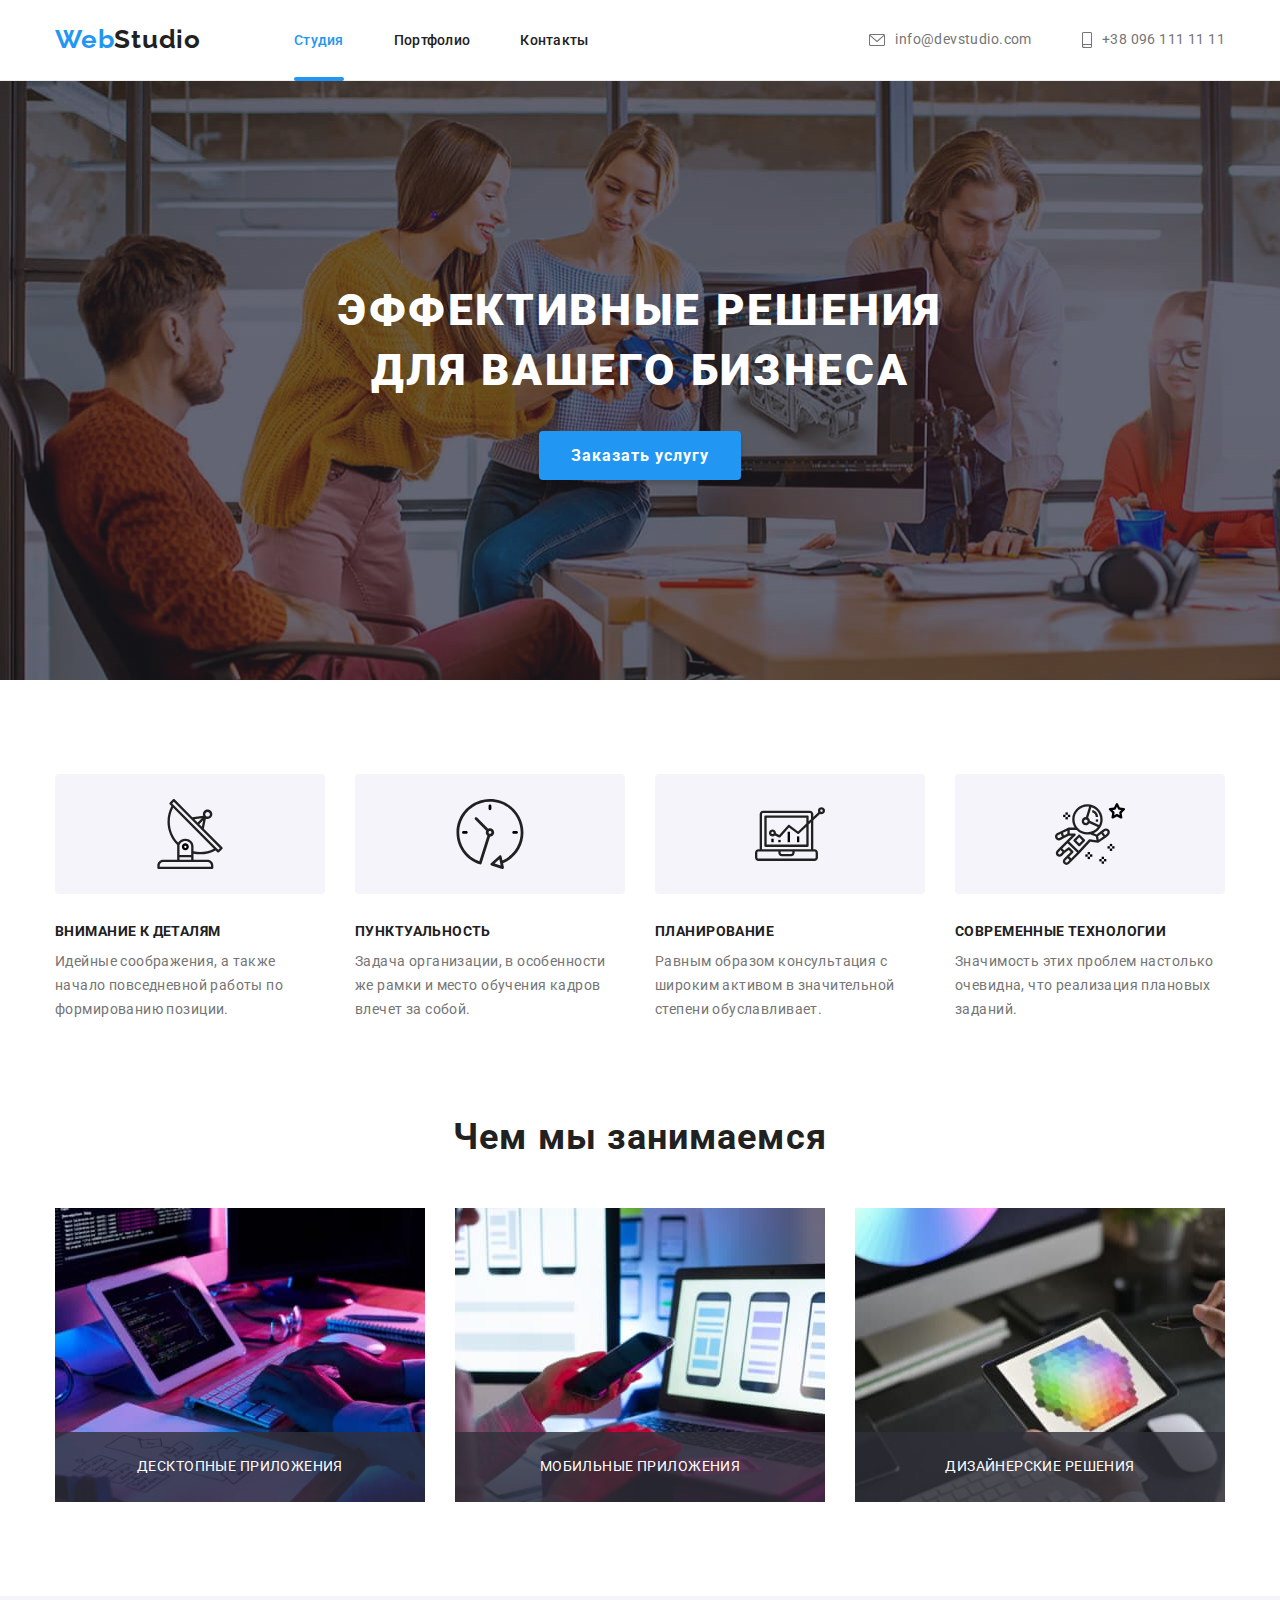
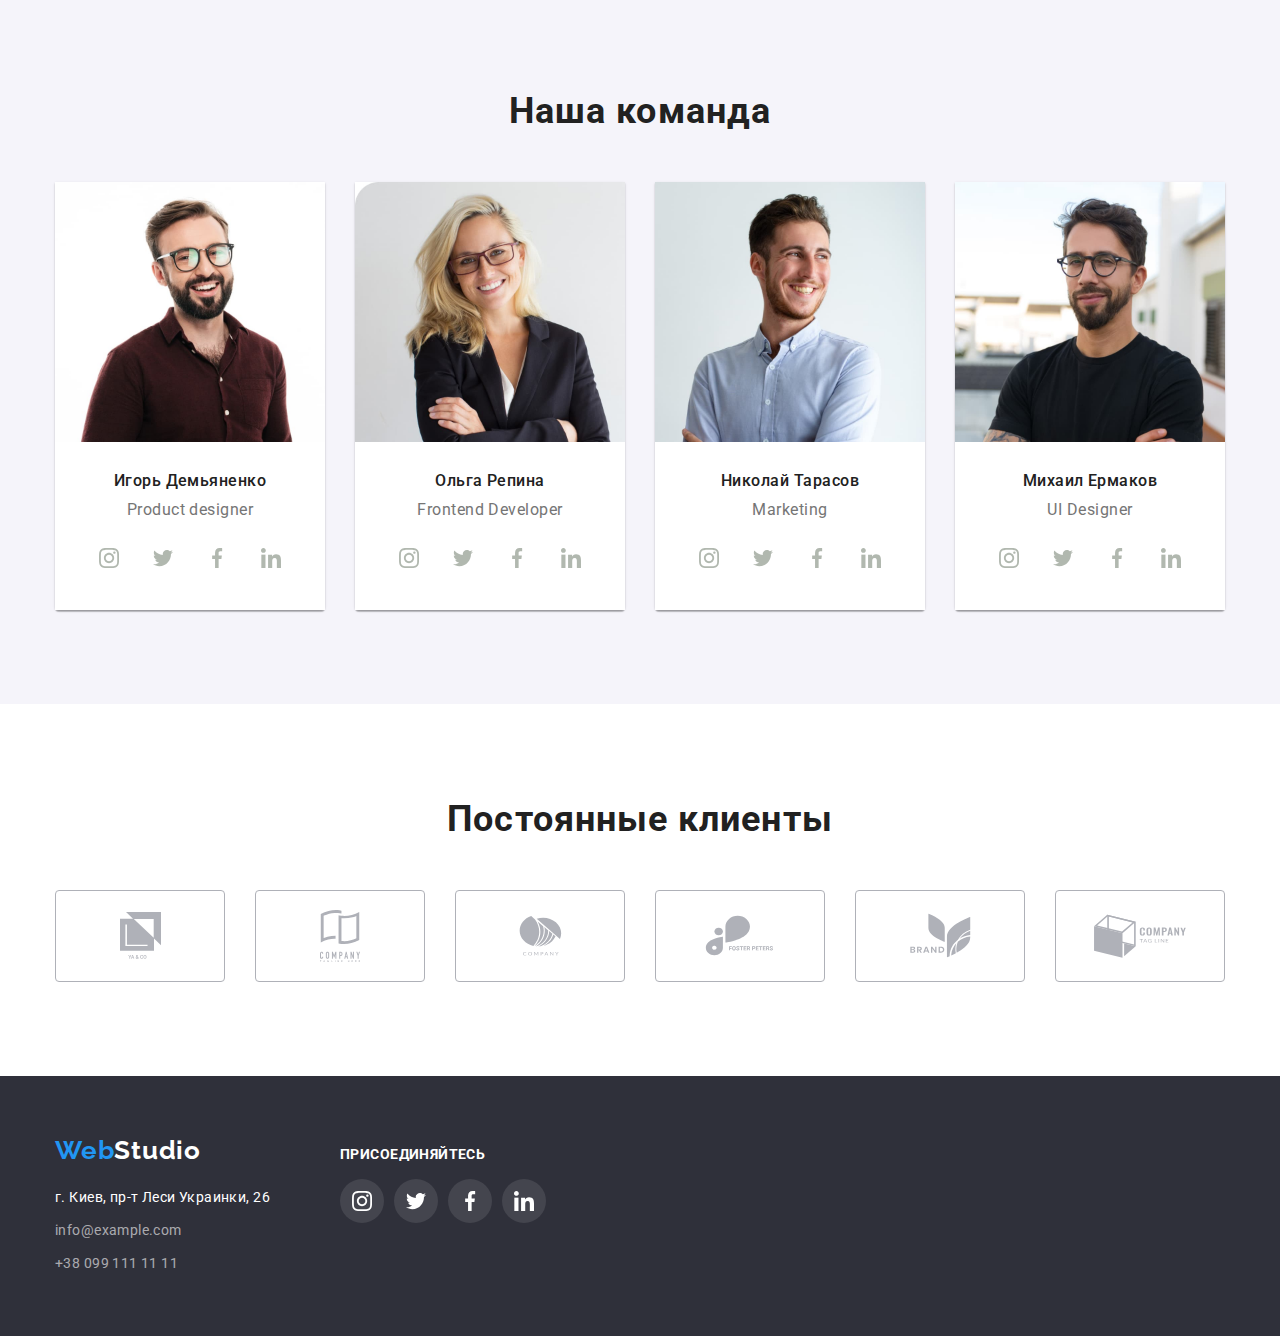
==== index.html @ a61fd3b0 "добавляет переходы и модалку" ====
<!DOCTYPE html>
<html lang="ru">
  <head>
    <meta charset="UTF-8" />
    <meta http-equiv="X-UA-Compatible" content="IE=edge" />
    <meta name="viewport" content="width=device-width, initial-scale=1.0" />
    <title>Web Studio</title>
    <link rel="preconnect" href="https://fonts.gstatic.com" />
    <link
      href="https://fonts.googleapis.com/css2?family=Raleway:wght@700&family=Roboto:wght@400;500;700;900&display=swap"
      rel="stylesheet"
    />
    <link
      rel="stylesheet"
      href="https://cdnjs.cloudflare.com/ajax/libs/modern-normalize/1.1.0/modern-normalize.min.css"
    />
    <link rel="stylesheet" href="./css/styles.css" />
  </head>
  <body>
    <!-- =========== section header ============== -->
    <header class="section-header">
      <div class="conteiner header-conteiner">
        <a href="index.html" class="logo"
          ><span class="logo-blue">Web</span>Studio</a
        >
        <!--================ navigation ============== -->
        <nav class="">
          <ul class="list menu">
            <li class="menu-item">
              <a href="index.html" class="nav link current">Студия</a>
            </li>

            <li class="menu-item">
              <a href="./portfolio.html" class="nav link">Портфолио</a>
            </li>

            <li class="menu-item"><a href="" class="nav link">Контакты</a></li>
          </ul>
        </nav>
        <ul class="list header-contact">
          <li class="header-contacts-item">
            <a href="mailto:info@devstudio.com" class="contacts link">
              <svg class="icon-header" width="16" height="12">
                <use href="./images/icons/sprite.svg#icon-envelope1"></use>
              </svg>
              info@devstudio.com</a
            >
          </li>

          <li class="header-contcts-item">
            <a href="tel:+380961111111" class="contacts link">
              <svg class="icon-header" width="10" height="16">
                <use href="./images/icons/sprite.svg#icon-smartphone"></use>
              </svg>
              +38 096 111 11 11</a
            >
          </li>
        </ul>
      </div>
    </header>
    <!-- =========== end section header ============== -->

    <main>
      <!--=============== section Hero ==============-->
      <section class="section-hero">
        <div class="hero-conteiner">
          <h1 class="title-hero">Эффективные решения для вашего бизнеса</h1>
          <button type="button" data-modal-open class="modal-btn">
            Заказать услугу
          </button>
        </div>
      </section>

      <!--============== section features company ===========-->
      <section class="section features-section">
        <div class="conteiner">
          <!-- <h2>Особенности компании</h2> -->

          <ul class="list features-list">
            <li class="features-list-item">
              <div class="features-icon-box">
                <svg class="features-list-icon">
                  <use href="./images/icons/sprite.svg#icon-antenna"></use>
                </svg>
              </div>
              <h3 class="features-title">Внимание к деталям</h3>
              <p class="features-description">
                Идейные соображения, а также начало повседневной работы по
                формированию позиции.
              </p>
            </li>

            <li class="features-list-item">
              <div class="features-icon-box">
                <svg class="features-list-icon">
                  <use href="./images/icons/sprite.svg#icon-clock"></use>
                </svg>
              </div>
              <h3 class="features-title">Пунктуальность</h3>
              <p class="features-description">
                Задача организации, в особенности же рамки и место обучения
                кадров влечет за собой.
              </p>
            </li>

            <li class="features-list-item">
              <div class="features-icon-box">
                <svg class="features-list-icon">
                  <use href="./images/icons/sprite.svg#icon-diagram"></use>
                </svg>
              </div>
              <h3 class="features-title">Планирование</h3>
              <p class="features-description">
                Равным образом консультация с широким активом в значительной
                степени обуславливает.
              </p>
            </li>

            <li class="features-list-item">
              <div class="features-icon-box">
                <svg class="features-list-icon">
                  <use href="./images/icons/sprite.svg#icon-astronaut"></use>
                </svg>
              </div>
              <h3 class="features-title">Современные технологии</h3>
              <p class="features-description">
                Значимость этих проблем настолько очевидна, что реализация
                плановых заданий.
              </p>
            </li>
          </ul>
        </div>
      </section>

      <!--=============== section our doing ===================-->
      <section class="section">
        <div class="conteiner doing-conteiner">
          <h2 class="section-title">Чем мы занимаемся</h2>
          <ul class="list doing-list">
            <li class="doing-list-item">
              <div class="thumb-doing-card">
                <img
                  src="./images/note.jpg"
                  alt="человек верстает сайт на компьютере"
                  width="370"
                  height="294"
                />
                <p class="thumb-doing-overlay">Десктопные приложения</p>
              </div>
            </li>
            <li class="doing-list-item">
              <div class="thumb-doing-card">
                <img
                  src="./images/box2.jpg"
                  alt="человек оптимизирует сайт для мобильных устройств"
                  width="370"
                  height="294"
                />
                <p class="thumb-doing-overlay">Мобильные приложения</p>
              </div>
            </li>
            <li class="doing-list-item">
              <div class="thumb-doing-card">
                <img
                  src="./images/box3.jpg"
                  alt="человек выполняет цветокоррекцию на планшете"
                  width="370"
                  height="294"
                />
                <p class="thumb-doing-overlay">Дизайнерские решения</p>
              </div>
            </li>
          </ul>
        </div>
      </section>
      <!--========= section our team ==============-->
      <section class="section section-team">
        <div class="conteiner">
          <h2 class="section-title">Наша команда</h2>
          <ul class="list team-list">
            <li class="team-list-item">
              <img
                src="./images/img.jpg"
                alt="Фото Игоря Демьяненко"
                width="270"
                height="260"
              />
              <div class="team-list-box">
                <h3 class="team-members">Игорь Демьяненко</h3>
                <p class="team-description">Product designer</p>
                <ul class="list team-social-list">
                  <li class="social-item-team">
                    <a href="" class="social-link">
                      <svg class="team-list-icon">
                        <use
                          href="./images/icons/sprite.svg#icon-instagram"
                        ></use>
                      </svg>
                    </a>
                  </li>
                  <li class="social-item-team">
                    <a href="" class="social-link">
                      <svg class="team-list-icon">
                        <use
                          href="./images/icons/sprite.svg#icon-twitter"
                        ></use>
                      </svg>
                    </a>
                  </li>
                  <li class="social-item-team">
                    <a href="" class="social-link">
                      <svg class="team-list-icon">
                        <use
                          href="./images/icons/sprite.svg#icon-facebook"
                        ></use>
                      </svg>
                    </a>
                  </li>
                  <li class="social-item-team">
                    <a href="" class="social-link">
                      <svg class="team-list-icon">
                        <use
                          href="./images/icons/sprite.svg#icon-linkedin"
                        ></use>
                      </svg>
                    </a>
                  </li>
                </ul>
              </div>
            </li>
            <li class="team-list-item">
              <img
                src="./images/img2.jpg"
                alt="Фото Ольги Репиной"
                width="270"
                height="260"
              />
              <div class="team-list-box">
                <h3 class="team-members">Ольга Репина</h3>
                <p class="team-description">Frontend Developer</p>
                <ul class="list team-social-list">
                  <li class="social-item-team">
                    <a href="" class="social-link">
                      <svg class="team-list-icon">
                        <use
                          href="./images/icons/sprite.svg#icon-instagram"
                        ></use>
                      </svg>
                    </a>
                  </li>
                  <li class="social-item-team">
                    <a href="" class="social-link">
                      <svg class="team-list-icon">
                        <use
                          href="./images/icons/sprite.svg#icon-twitter"
                        ></use>
                      </svg>
                    </a>
                  </li>
                  <li class="social-item-team">
                    <a href="" class="social-link">
                      <svg class="team-list-icon">
                        <use
                          href="./images/icons/sprite.svg#icon-facebook"
                        ></use>
                      </svg>
                    </a>
                  </li>
                  <li class="social-item-team">
                    <a href="" class="social-link">
                      <svg class="team-list-icon">
                        <use
                          href="./images/icons/sprite.svg#icon-linkedin"
                        ></use>
                      </svg>
                    </a>
                  </li>
                </ul>
              </div>
            </li>
            <li class="team-list-item">
              <img
                src="./images/img3.jpg"
                alt="Фото Николая Тарасова"
                width="270"
                height="260"
              />
              <div class="team-list-box">
                <h3 class="team-members">Николай Тарасов</h3>
                <p class="team-description">Marketing</p>
                <ul class="list team-social-list">
                  <li class="social-item-team">
                    <a href="" class="social-link">
                      <svg class="team-list-icon">
                        <use
                          href="./images/icons/sprite.svg#icon-instagram"
                        ></use>
                      </svg>
                    </a>
                  </li>
                  <li class="social-item-team">
                    <a href="" class="social-link">
                      <svg class="team-list-icon">
                        <use
                          href="./images/icons/sprite.svg#icon-twitter"
                        ></use>
                      </svg>
                    </a>
                  </li>
                  <li class="social-item-team">
                    <a href="" class="social-link">
                      <svg class="team-list-icon">
                        <use
                          href="./images/icons/sprite.svg#icon-facebook"
                        ></use>
                      </svg>
                    </a>
                  </li>
                  <li class="social-item-team">
                    <a href="" class="social-link">
                      <svg class="team-list-icon">
                        <use
                          href="./images/icons/sprite.svg#icon-linkedin"
                        ></use>
                      </svg>
                    </a>
                  </li>
                </ul>
              </div>
            </li>
            <li class="team-list-item">
              <img
                src="./images/img4.jpg"
                alt="Фото Михаила Ермакова"
                width="270"
                height="260"
              />
              <div class="team-list-box">
                <h3 class="team-members">Михаил Ермаков</h3>
                <p class="team-description">UI Designer</p>
                <ul class="list team-social-list">
                  <li class="social-item-team">
                    <a href="" class="social-link">
                      <svg class="team-list-icon">
                        <use
                          href="./images/icons/sprite.svg#icon-instagram"
                        ></use>
                      </svg>
                    </a>
                  </li>
                  <li class="social-item-team">
                    <a href="" class="social-link">
                      <svg class="team-list-icon">
                        <use
                          href="./images/icons/sprite.svg#icon-twitter"
                        ></use>
                      </svg>
                    </a>
                  </li>
                  <li class="social-item-team">
                    <a href="" class="social-link">
                      <svg class="team-list-icon">
                        <use
                          href="./images/icons/sprite.svg#icon-facebook"
                        ></use>
                      </svg>
                    </a>
                  </li>
                  <li class="social-item-team">
                    <a href="" class="social-link">
                      <svg class="team-list-icon">
                        <use
                          href="./images/icons/sprite.svg#icon-linkedin"
                        ></use>
                      </svg>
                    </a>
                  </li>
                </ul>
              </div>
            </li>
          </ul>
        </div>
      </section>

      <!-- ===========Постоянные клиенты========= -->

      <section class="section">
        <div class="conteiner">
          <h2 class="section-title">Постоянные клиенты</h2>

          <ul class="list clients-list">
            <li class="clients-item">
              <a href="" class="clients-link">
                <svg class="clients-icon" width="41" height="47">
                  <use href="./images/icons/sprite.svg#icon-company-11"></use>
                </svg>
              </a>
            </li>

            <li class="clients-item">
              <a href="" class="clients-link">
                <svg class="clients-icon" width="40" height="52">
                  <use href="./images/icons/sprite.svg#icon-company-22"></use>
                </svg>
              </a>
            </li>

            <li class="clients-item">
              <a href="" class="clients-link">
                <svg class="clients-icon" width="43" height="41">
                  <use href="./images/icons/sprite.svg#icon-company-33"></use>
                </svg>
              </a>
            </li>

            <li class="clients-item">
              <a href="" class="clients-link">
                <svg class="clients-icon" width="70" height="41">
                  <use href="./images/icons/sprite.svg#icon-company-44"></use>
                </svg>
              </a>
            </li>

            <li class="clients-item">
              <a href="" class="clients-link">
                <svg class="clients-icon" width="63" height="45">
                  <use href="./images/icons/sprite.svg#icon-company-55"></use>
                </svg>
              </a>
            </li>

            <li class="clients-item">
              <a href="" class="clients-link">
                <svg class="clients-icon" width="94" height="44">
                  <use href="./images/icons/sprite.svg#icon-company-66"></use>
                </svg>
              </a>
            </li>
          </ul>
        </div>
      </section>

      <!-- =========== end Постоянные клиенты========= -->
    </main>

    <!--=============== footer ======================-->
    <!-- <h2>address</h2> -->
    <footer class="section-fotter">
      <div class="conteiner footer-conteiner">
        <div class="foter-address">
          <a href="index.html" class="logo logo-address"
            ><span class="logo-blue">Web</span
            ><span class="logo-wight">Studio</span></a
          >
          <!--============ address ======================= -->
          <address class="address-description">
            <ul class="list">
              <li class="address-list-item">
                <a
                  class="map link address"
                  href="https://goo.gl/maps/fbzE28KHbHKd9AAWA"
                  target="_blank"
                  rel="noopener norefferer"
                  >г. Киев, пр-т Леси Украинки, 26</a
                >
              </li>
              <li class="address-list-item">
                <a href="mailto:info@example.com" class="link address"
                  >info@example.com</a
                >
              </li>
              <li>
                <a href="tel:+380991111111" class="link address"
                  >+38 099 111 11 11</a
                >
              </li>
            </ul>
          </address>
        </div>

        <div class="social-box">
          <b class="footer-social-title">присоединяйтесь</b>
          <ul class="list team-social-list">
            <li class="social-item-team">
              <a href="" class="social-link social-link-footer">
                <svg class="team-list-icon">
                  <use href="./images/icons/sprite.svg#icon-instagram"></use>
                </svg>
              </a>
            </li>
            <li class="social-item-team">
              <a href="" class="social-link social-link-footer">
                <svg class="team-list-icon">
                  <use href="./images/icons/sprite.svg#icon-twitter"></use>
                </svg>
              </a>
            </li>
            <li class="social-item-team">
              <a href="" class="social-link social-link-footer">
                <svg class="team-list-icon">
                  <use href="./images/icons/sprite.svg#icon-facebook"></use>
                </svg>
              </a>
            </li>
            <li class="social-item-team">
              <a href="" class="social-link social-link-footer">
                <svg class="team-list-icon">
                  <use href="./images/icons/sprite.svg#icon-linkedin"></use>
                </svg>
              </a>
            </li>
          </ul>
        </div>
      </div>
    </footer>
    <div class="backdrop is-hidden" data-modal>
      <div class="modal">
        <button type="button" data-modal-close class="close-btn">
          <svg class="close-btn-pic" width="18" height="18">
            <use href="./images/icons/sprite.svg#icon-close-x"></use>
          </svg>
        </button>
      </div>
    </div>

    <script src="./js/modal.js"></script>
  </body>
</html>
---- css/styles.css ----
:root {
  --brand-color: #2196f3;
  --hover-bnt: #188ce8;
  --color-main: #212121;
  --color-grey: #757575;
  --color-wight: #ffffff;
  --font-main: "roboto";
  --font-logo: "raleway";
  --bgc: #2f303a;
  --bgc-lighter: #f5f4fa;
  --link-address: rgba(255, 255, 255, 0.6);
}

h1,
h2,
h3,
h4,
h5,
h6,
p {
  margin-top: 0;
  margin-bottom: 0;
}

ul,
ol {
  margin-top: 0;
  margin-bottom: 0;
  padding-left: 0;
}

img {
  display: block;
}

.list {
  list-style: none;
}
.link {
  text-decoration: none;
}

/*================= body ================*/

body {
  font-family: var(--font-main), sans-serif;
  color: var(--color-main);
  background-color: var(--color-wight);
}

/*================= end body ================*/
/* ================components========== */
.conteiner {
  width: 1200px;
  margin-left: auto;
  margin-right: auto;
  padding-left: 15px;
  padding-right: 15px;
}

.section {
  padding-top: 94px;
  padding-bottom: 94px;
}

.section-title {
  text-align: center;
  font-size: 36px;
  line-height: 42px;
  letter-spacing: 0.03em;
  color: var(--color-main);
  margin-bottom: 50px;
}
/* ================end components========== */

/*========= section header ============== */

.section-header {
  padding-top: 25px;
  padding-bottom: 25px;
  border-bottom: 1px solid #ececec;
}

.header-conteiner {
  display: flex;
  align-items: center;
}

.logo {
  font-family: var(--font-logo), sans-serif;
  font-weight: 700;
  color: var(--color-main);
  text-decoration: none;
  margin-right: 93px;
  font-size: 26px;
  letter-spacing: 0.03em;
}
.logo-blue {
  color: var(--brand-color);
}
.logo-wight {
  color: var(--color-wight);
}

/*========= end section header ============== */

/*================ navigation ==============*/

.list.menu {
  display: flex;
  align-items: center;
}

.menu-item:not(:last-child) {
  margin-right: 50px;
}

.nav.link {
  color: var(--color-main);
  font-size: 14px;
  font-weight: 500;
  line-height: 1.14;
  letter-spacing: 0.02em;

  transition: color 250ms cubic-bezier(0.4, 0, 0.2, 1);
}
.nav.link:hover,
.nav.link:focus {
  color: var(--brand-color);
}
.nav.link.current {
  color: var(--brand-color);
}
.menu-item {
  position: relative;
}
.current::after {
  content: "";
  display: block;
  position: absolute;

  width: 100%;
  height: 4px;
  background-color: var(--brand-color);
  left: 0;
  top: 46px;
  border-radius: 2px;
}
/*============ end navigation ==============*/

/*=============== header contacts ===========*/

.list.header-contact {
  display: flex;
  margin-left: auto;
}

.header-contacts-item:not(:last-child) {
  margin-right: 50px;
}

.contacts.link {
  font-size: 14px;
  line-height: 1.71;
  letter-spacing: 0.03em;
  color: var(--color-grey);
  display: inline-flex;
  align-items: center;

  transition-property: color;
  transition-duration: 250ms;
  transition-timing-function: cubic-bezier(0.4, 0, 0.2, 1);
}
.contacts.link:hover,
.contacts.link:focus {
  color: var(--brand-color);
}

/*================ вариант 1 =========== */
/* .icon-header {
  fill: var(--color-grey);
  margin-right: 10px;
}
.contacts.link:hover .icon-header,
.contacts.link:focus .icon-header {
  fill: var(--brand-color);
} */

/*================ вариант 2 =========== */
.icon-header {
  margin-right: 10px;
  fill: currentColor;
}

/*================ end header contacts =========*/

/*-================= section Hero ============ */
.section-hero {
  text-align: center;
  padding-top: 200px;
  padding-bottom: 200px;
  max-width: 1600px;
  margin: 0px auto;
  background-image: linear-gradient(
      rgba(47, 48, 58, 0.4),
      rgba(47, 48, 58, 0.4)
    ),
    url(../images/bg-hero.jpg);
  background-color: #c4c4c4;
}

.hero-conteiner {
  width: 696px;
  margin-left: auto;
  margin-right: auto;
}

.title-hero {
  font-weight: 900;
  font-size: 44px;
  line-height: 1.36;
  letter-spacing: 0.06em;
  text-transform: uppercase;
  color: var(--color-wight);
  margin-bottom: 30px;
}
.modal-btn {
  background: #188ce8;
  box-shadow: 0px 4px 4px rgba(0, 0, 0, 0.15);
  border-radius: 4px;
  padding: 10px 32px;
  border: none;

  font-weight: bold;
  font-size: 16px;
  line-height: 1.87;
  cursor: pointer;
  letter-spacing: 0.06em;
  color: var(--color-wight);
  background-color: var(--brand-color);

  transition-property: background-color;
  transition-duration: 250ms;
  transition-timing-function: cubic-bezier(0.4, 0, 0.2, 1);
}
.modal-btn:focus,
.modal-btn:hover {
  background-color: var(--hover-bnt);
}
/*-=========== end section Hero ========== */

/* ==== section features company ===== */

.features-section {
  padding-bottom: 0;
}

.features-list-icon {
  width: 70px;
  height: 70px;
  /* display: block; */
}

.features-icon-box {
  display: flex;
  justify-content: center;
  align-items: center;

  margin-bottom: 30px;
  width: 270px;
  height: 120px;
  background-color: var(--bgc-lighter);
  border-radius: 4px;
}

.features-list {
  display: flex;
  margin-top: -30px;
  margin-left: -30px;
}

.features-list-item {
  margin-top: 30px;
  margin-left: 30px;
  flex-basis: calc(100% / 3 - 30px);
}

.features-title {
  font-size: 14px;
  line-height: 1.14;
  letter-spacing: 0.03em;
  text-transform: uppercase;
  color: var(--color-main);
  margin-bottom: 10px;
}
.features-description {
  font-size: 14px;
  line-height: 1.71;
  letter-spacing: 0.03em;
  color: var(--color-grey);
}
/* ====== end section features company ===== */

/*========== section our doing =============*/

.doing-list {
  display: flex;
  /* justify-content: space-between; */
  margin-left: -30px;
  margin-top: -30px;
}

.doing-list-item {
  margin-left: 30px;
  margin-top: 30px;
  flex-basis: calc(100% / 3 - 30px);
}

.thumb-doing-card {
  position: relative;
}

.thumb-doing-overlay {
  display: flex;
  position: absolute;
  left: 0;
  bottom: 0;

  width: 100%;
  height: 70px;

  background-color: rgba(47, 48, 58, 0.8);

  padding: 27px;
  justify-content: center;
  font-size: 14px;
  line-height: 1.14;
  letter-spacing: 0.03em;
  text-transform: uppercase;
  color: var(--color-wight);
}

.doing-conteiner {
  padding-top: 0;
}

/*========== end section our doing =============*/

/*============= section our team ==============*/
.section-team {
  background-color: var(--bgc-lighter);
}

.team-list {
  display: flex;
  margin-top: -30px;
  margin-left: -30px;
}

.team-list-item {
  margin-top: 30px;
  margin-left: 30px;
  flex-basis: calc(100% / 3 - 30px);
  box-shadow: 0px 1px 3px rgba(0, 0, 0, 0.12), 0px 1px 1px rgba(0, 0, 0, 0.14),
    0px 2px 1px rgba(0, 0, 0, 0.2);
  border-radius: 0px 0px 4px 4px;
}

.team-social-list {
  display: flex;
  justify-content: space-between;

  margin-top: 16px;
}

.social-item-team {
  width: 44px;
  height: 44px;
}

.social-link {
  display: flex;
  justify-content: center;
  align-items: center;
  border-radius: 50%;
  width: 100%;
  height: 100%;

  color: rgb(177, 184, 175);

  transition: background-color 250ms cubic-bezier(0.4, 0, 0.2, 1),
    color 250ms cubic-bezier(0.4, 0, 0.2, 1);
}

.social-link:hover,
.social-link:focus {
  color: var(--color-wight);
  background-color: var(--brand-color);
}

.team-list-icon {
  width: 20px;
  height: 20px;
  fill: currentColor;
}

.team-list-box {
  padding-top: 30px;
  padding-bottom: 30px;
  padding-left: 32px;
  padding-right: 32px;

  background: var(--color-wight);
}

.team-members {
  font-weight: 500;
  font-size: 16px;
  line-height: 1.18;
  text-align: center;
  letter-spacing: 0.03em;
  color: var(--color-main);

  margin-bottom: 10px;
}
.team-description {
  font-size: 16px;
  line-height: 1.18;
  text-align: center;
  letter-spacing: 0.03em;
  color: var(--color-grey);
}
/*============ end section our team ==============*/

/* -- ===========Постоянные клиенты=========  */

.clients-list {
  display: flex;
  justify-content: space-between;
  align-items: center;

  margin-top: 50px;
}

.clients-item {
  display: flex;
  width: 170px;
  height: 92px;
}

.clients-link {
  display: flex;
  justify-content: center;
  align-items: center;
  width: 100%;
  height: 100%;

  color: #afb1b8;
  border: 1px solid #afb1b8;
  border-radius: 4px;

  transition: color 250ms cubic-bezier(0.4, 0, 0.2, 1),
    border-color 250ms cubic-bezier(0.4, 0, 0.2, 1);
}

.clients-link:hover,
.clients-link:focus {
  color: var(--brand-color);
  border-color: var(--brand-color);
}

.clients-icon {
  fill: currentColor;
}

/* -- =========== end Постоянные клиенты =========  */

/* ============== footer ============= */
.section-fotter {
  background-color: var(--bgc);
  padding-top: 60px;
  padding-bottom: 60px;
}

.logo-address {
  display: inline-block;
  margin-bottom: 20px;
  margin-right: auto;
}

/* <!--========= address ============ --> */
.address-description {
  font-style: normal;
}

.address-list-item {
  margin-bottom: 9px;
}

.map.link.address {
  font-size: 14px;
  line-height: 1.71;
  letter-spacing: 0.03em;
  color: var(--color-wight);

  transition: color 250ms cubic-bezier(0.4, 0, 0.2, 1);
}

.link.address {
  font-size: 14px;
  line-height: 1.71;
  letter-spacing: 0.03em;
  color: var(--link-address);

  transition: color 250ms cubic-bezier(0.4, 0, 0.2, 1);
}
.map.link.address:hover,
.map.link.address:focus,
.link.address:hover,
.link.address:focus {
  color: var(--bgc-lighter);
}

.footer-conteiner {
  display: flex;
  align-items: baseline;
}

.social-box {
  display: block;
  /* align-items: baseline; */
  width: 206px;
  height: 80px;
  margin-left: 70px;
}
.footer-social-title {
  color: var(--color-wight);
  font-size: 14px;
  line-height: 1.14;
  letter-spacing: 0.03em;
  text-transform: uppercase;
  margin-bottom: 20px;
}

.social-link-footer {
  color: var(--color-wight);

  background-color: rgba(255, 255, 255, 0.1);
}

/* <!--========= end address ============ --> */
/* ============== end footer ============= */

/* <!--======= section portfolio =====--> */

.portfolio-btn-list {
  display: flex;
  flex-wrap: wrap;
  margin-bottom: 50px;
  justify-content: center;
}

.portfolio-btn-item:not(:last-child) {
  margin-right: 8px;
}

.portfolio-btn {
  background-color: var(--bgc-lighter);
  font-weight: 500;
  font-size: 16px;
  line-height: 1.62;
  letter-spacing: 0.03em;
  color: var(--color-main);
  cursor: pointer;
  border: none;
  border-radius: 4px;
  padding: 6px 22px;

  transition: color 250ms cubic-bezier(0.4, 0, 0.2, 1),
    background-color 250ms cubic-bezier(0.4, 0, 0.2, 1),
    box-shadow 250ms cubic-bezier(0.4, 0, 0.2, 1);
}

.portfolio-btn:focus,
.portfolio-btn:hover {
  background-color: var(--brand-color);
  color: var(--color-wight);
  box-shadow: 0px 3px 1px rgba(0, 0, 0, 0.1), 0px 1px 2px rgba(0, 0, 0, 0.08),
    0px 2px 2px rgba(0, 0, 0, 0.12);
}

.portfolio-list-card {
  display: flex;
  flex-wrap: wrap;
  margin-top: -30px;
  margin-left: -30px;
}

.portfolio-card-box {
  padding: 20px 24px;
  background: var(--color-wight);

  border-bottom: 1px solid #eeeeee;
  border-left: 1px solid #eeeeee;
  border-right: 1px solid #eeeeee;
}

.portfolio-card-item {
  margin-top: 30px;
  margin-left: 30px;
  flex-basis: calc(100% / 3 - 30px);
  transition: box-shadow 250ms cubic-bezier(0.4, 0, 0.2, 1);
}

.portfolio-card-item:hover {
  box-shadow: 0px 1px 1px rgba(0, 0, 0, 0.12), 0px 4px 4px rgba(0, 0, 0, 0.06),
    1px 4px 6px rgba(0, 0, 0, 0.16);
}

.portfolio-title {
  font-size: 18px;
  line-height: 2;
  letter-spacing: 0.06em;
  color: var(--color-main);
}
.portfolio-description {
  font-size: 16px;
  line-height: 1.87;
  letter-spacing: 0.03em;
  color: var(--color-grey);
}

.portfolio-link-wrapper {
  display: block;
}

.portfolio-card-thumb {
  position: relative;
  overflow: hidden;
}
.overlay {
  background-color: rgba(33, 150, 243, 0.9);
  font-size: 18px;
  line-height: 1.56;
  padding: 63px 24px;
  letter-spacing: 0.03em;
  color: var(--color-wight);

  position: absolute;
  top: 0;
  left: 0;
  width: 100%;
  height: 100%;

  overflow: auto;

  transform: translateY(101%);
  transition: transform 250ms cubic-bezier(0.4, 0, 0.2, 1);
}

.portfolio-card-item:hover .overlay,
.portfolio-link-wrapper:focus .overlay {
  transform: translateY(0);
}

/* <!--======= end section portfolio =====--> */

/* ============модальное окно======== */
.backdrop {
  position: fixed;
  top: 0;
  left: 0;

  width: 100vw;
  height: 100vh;

  background-color: rgba(0, 0, 0, 0.2);

  opacity: 1;
  visibility: visible;
  pointer-events: auto;

  transition: opacity 250ms cubic-bezier(0.4, 0, 0.2, 1),
    visibility 250ms cubic-bezier(0.4, 0, 0.2, 1);
}

.backdrop.is-hidden {
  opacity: 0;
  pointer-events: none;
  visibility: hidden;
}

.backdrop.is-hidden .modal {
  transform: translate(-50%, -50%) scale(1.1);
}

.modal {
  position: absolute;
  top: 50%;
  left: 50%;

  min-width: 528px;
  min-height: 581px;

  background: var(--color-wight);
  box-shadow: 0px 1px 3px rgba(0, 0, 0, 0.12), 0px 1px 1px rgba(0, 0, 0, 0.14),
    0px 2px 1px rgba(0, 0, 0, 0.2);
  border-radius: 4px;

  transform: translate(-50%, -50%) scale(1);
  transition: transform 250ms cubic-bezier(0.4, 0, 0.2, 1);
}

.close-btn {
  position: absolute;
  top: 8px;
  right: 8px;

  width: 30px;
  height: 30px;

  display: flex;
  align-items: center;
  justify-content: center;
  padding: 0px;

  cursor: pointer;

  background: var(--color-wight);
  border-radius: 50%;
  border: 1px solid rgba(0, 0, 0, 0.1);
}
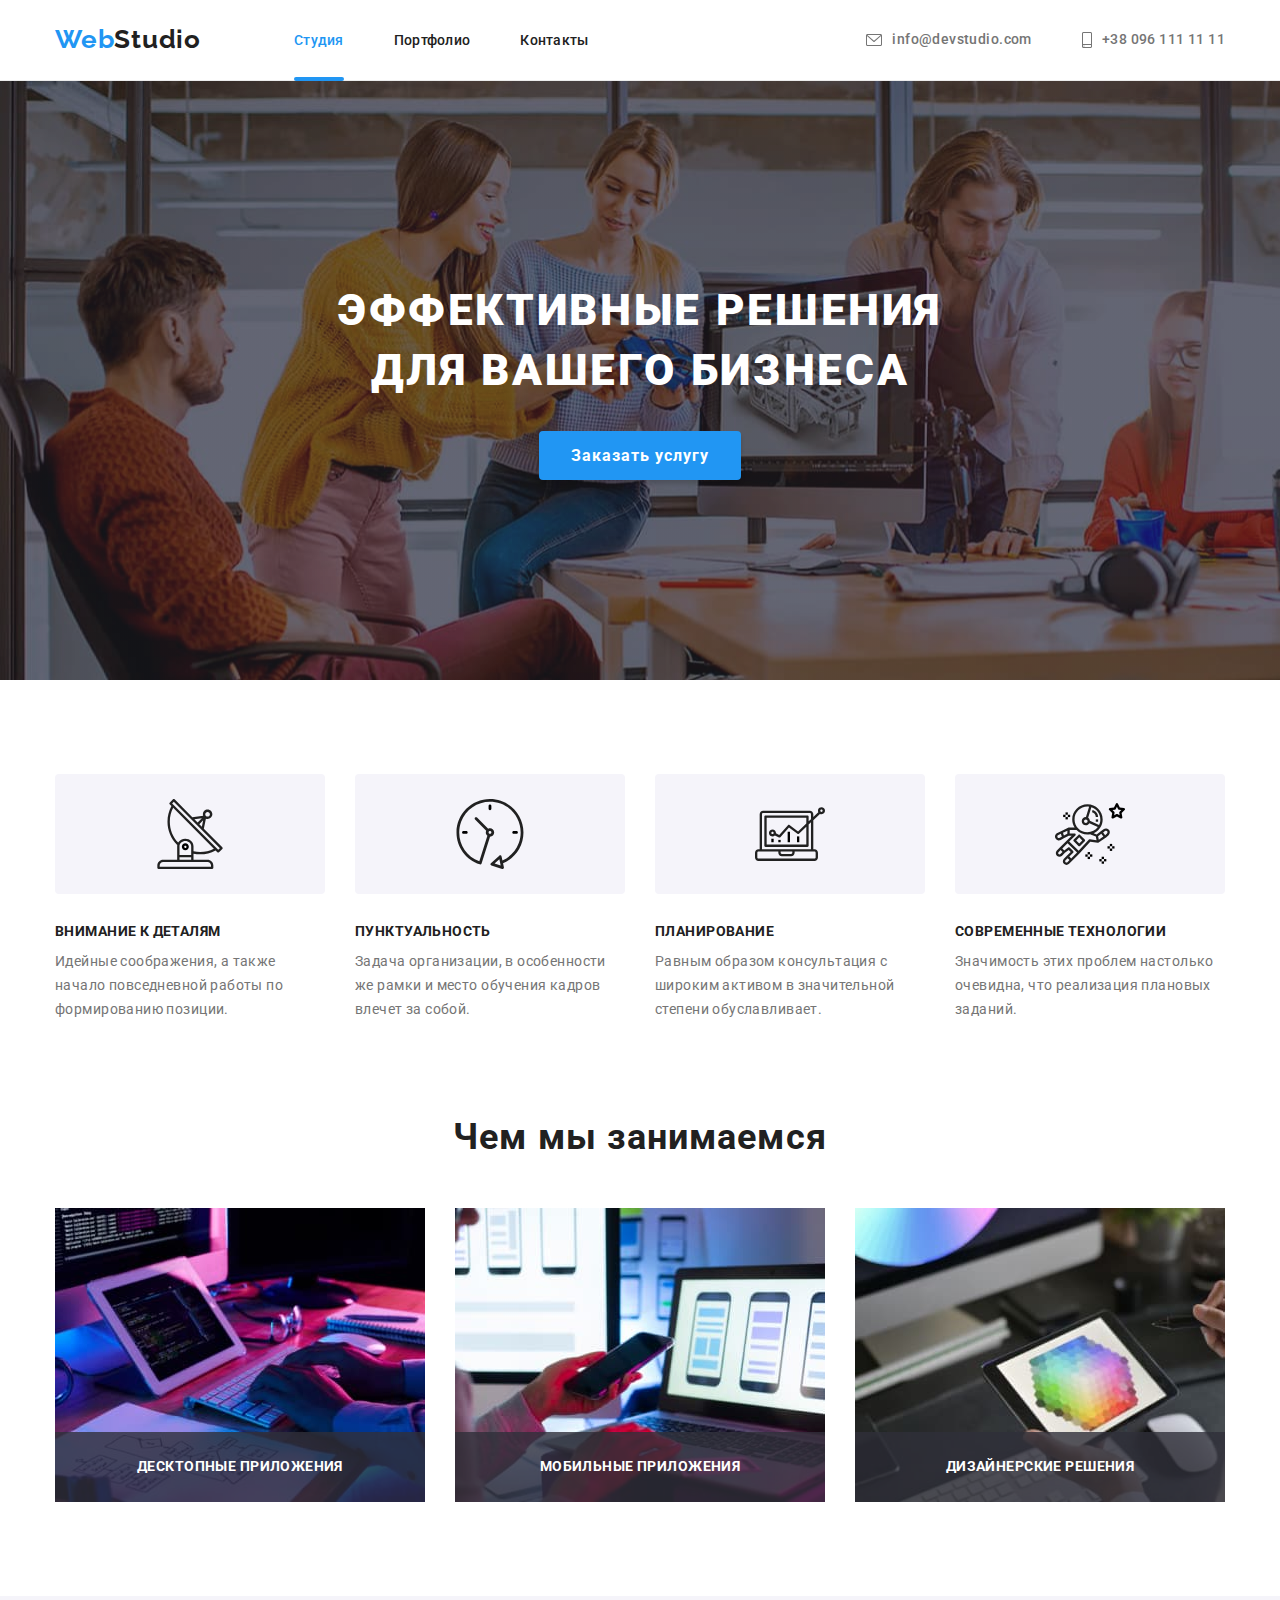
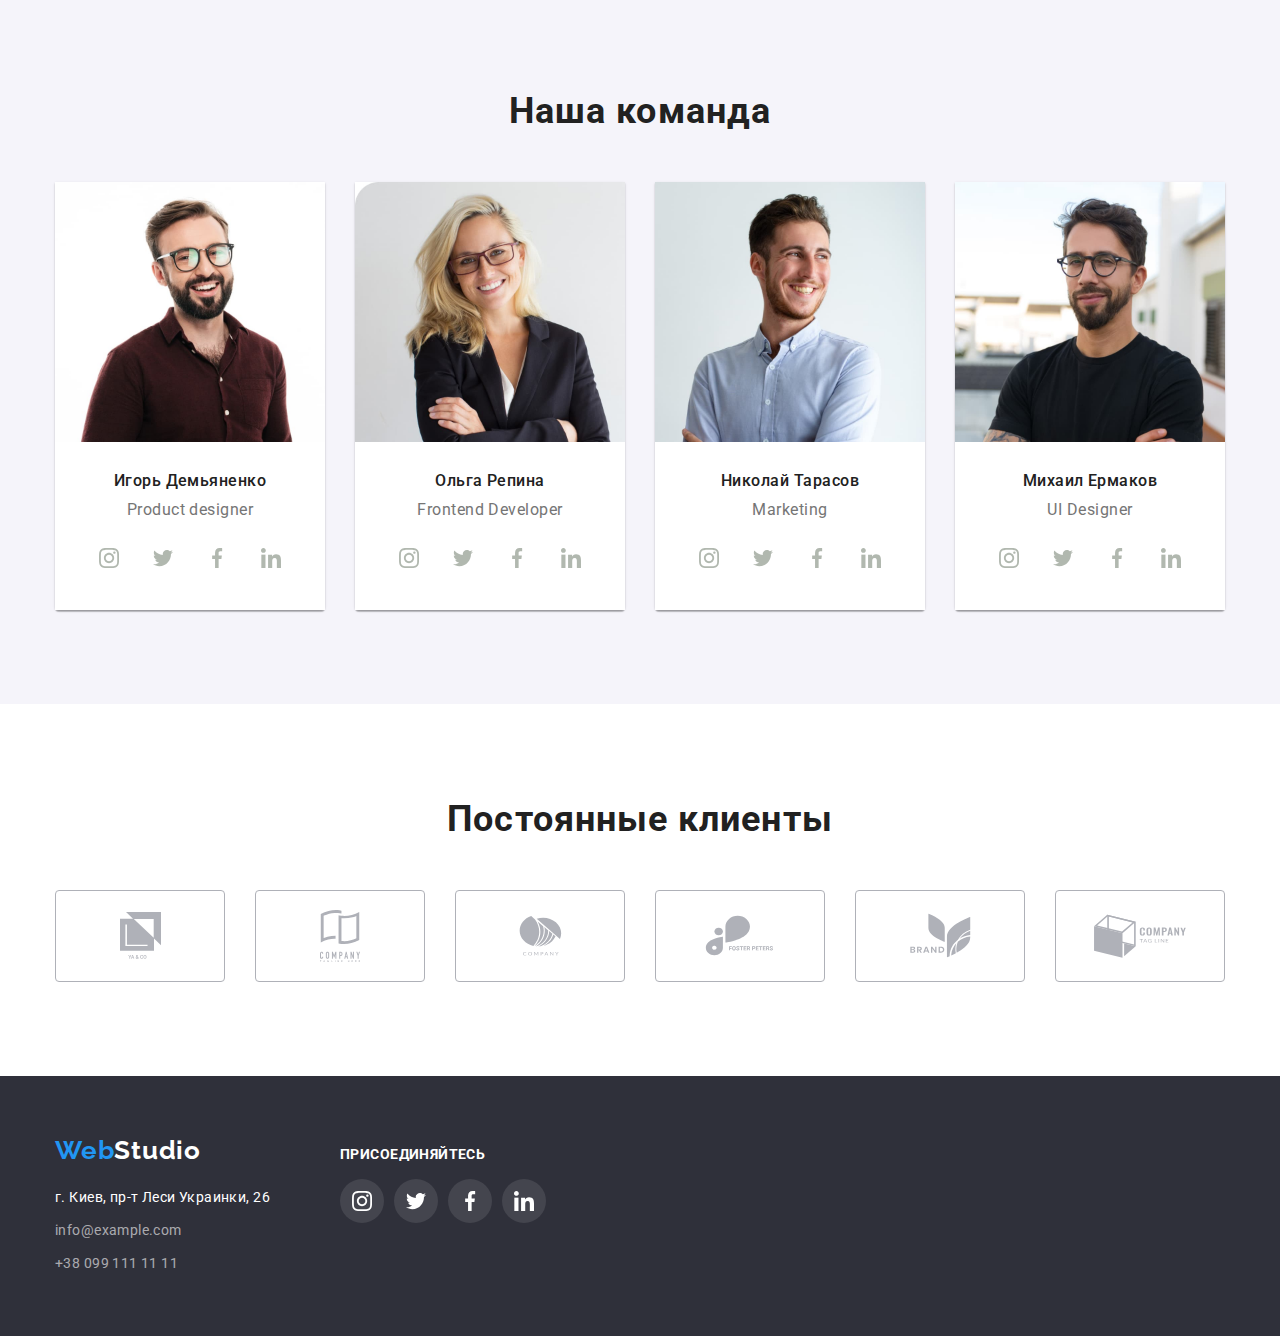
==== commit 3b46343f: "добавляет формы в модалку" ====
--- a/index.html
+++ b/index.html
@@ -513,14 +513,83 @@
         </div>
       </div>
     </footer>
+
     <div class="backdrop is-hidden" data-modal>
-      <div class="modal">
+      <form class="modal">
         <button type="button" data-modal-close class="close-btn">
           <svg class="close-btn-pic" width="18" height="18">
             <use href="./images/icons/sprite.svg#icon-close-x"></use>
           </svg>
         </button>
-      </div>
+
+        <h3 class="modal-form-title">
+          Оставьте свои данные, мы вам перезвоним
+        </h3>
+
+        <div class="modal-form-field">
+          <label class="modal-label" for="user-name">Имя</label>
+          <input
+            id="user-name"
+            type="name"
+            class="modal-form-input"
+            name="user-name"
+            required
+            minlength="2"
+            placeholder=" "
+          />
+
+          <svg class="modal-input-icon" width="18" height="18">
+            <use href="./images/icons/sprite.svg#icon-person"></use>
+          </svg>
+        </div>
+
+        <div class="modal-form-field">
+          <label class="modal-label" for="user-mail">Телефон</label>
+          <input
+            id="user-mail"
+            type="email"
+            class="modal-form-input"
+            name="user-mail"
+            required
+            placeholder=" "
+          />
+          <svg class="modal-input-icon" width="18" height="18">
+            <use href="./images/icons/sprite.svg#icon-email"></use>
+          </svg>
+        </div>
+
+        <div class="modal-form-field">
+          <label class="modal-label" for="user-tel">Почта</label>
+          <input
+            id="user-tel"
+            type="tel"
+            class="modal-form-input"
+            name="user-tel"
+            required
+            pattern="[0-9]{3}-[0-9]{3}-[0-9]{2}-[0-9]{2}"
+            title="000-000-00-00"
+            placeholder=" "
+          />
+          <svg class="modal-input-icon" width="18" height="18">
+            <use href="./images/icons/sprite.svg#icon-phone"></use>
+          </svg>
+        </div>
+
+        <textarea
+          class="modal-comment"
+          name=""
+          id=""
+          cols="30"
+          rows="10"
+        ></textarea>
+
+        <label class="modal-checkbox">
+          <input type="checkbox" required />Соглашаюсь с рассылкой и принимаю
+          <a class="modal-link" href="">Условия договора</a>
+        </label>
+
+        <button type="submit" class="modal-btn-submit">Отправить</button>
+      </form>
     </div>
 
     <script src="./js/modal.js"></script>
--- a/css/styles.css
+++ b/css/styles.css
@@ -161,6 +161,7 @@
 
 .contacts.link {
   font-size: 14px;
+  font-weight: 500;
   line-height: 1.71;
   letter-spacing: 0.03em;
   color: var(--color-grey);
@@ -334,6 +335,7 @@
   padding: 27px;
   justify-content: center;
   font-size: 14px;
+  font-weight: bold;
   line-height: 1.14;
   letter-spacing: 0.03em;
   text-transform: uppercase;
@@ -699,8 +701,10 @@
   top: 50%;
   left: 50%;
 
-  min-width: 528px;
-  min-height: 581px;
+  width: 528px;
+  height: 581px;
+
+  padding: 40px 39px 40px 41px;
 
   background: var(--color-wight);
   box-shadow: 0px 1px 3px rgba(0, 0, 0, 0.12), 0px 1px 1px rgba(0, 0, 0, 0.14),
@@ -730,3 +734,128 @@
   border-radius: 50%;
   border: 1px solid rgba(0, 0, 0, 0.1);
 }
+
+.close-btn:hover .close-btn-pic,
+.close-btn:focus .close-btn-pic {
+  fill: var(--brand-color);
+  transition: fill 250ms cubic-bezier(0.4, 0, 0.2, 1);
+}
+
+.modal-form-title {
+  font-size: 20px;
+  line-height: 1.15;
+  text-align: center;
+  letter-spacing: 0.03em;
+
+  color: var(--color-main);
+
+  margin-bottom: 12px;
+}
+.modal-form-input {
+  width: 100%;
+  height: 40px;
+  margin: 0;
+
+  margin-bottom: 10px;
+  padding-left: 42px;
+  display: block;
+
+  border: 1px solid rgba(33, 33, 33, 0.2);
+  border-radius: 4px;
+}
+
+.modal-form-field {
+  position: relative;
+}
+
+.modal-label {
+  display: block;
+
+  margin-bottom: 4px;
+
+  font-weight: normal;
+  font-size: 12px;
+  line-height: 1.16;
+  letter-spacing: 0.01em;
+
+  color: var(--color-grey);
+}
+.modal-input-icon {
+  display: inline-block;
+  position: absolute;
+  top: 50%;
+  left: 15px;
+
+  transform: translateY(-50%);
+}
+
+.modal-form-input:focus {
+  outline: none;
+  border-color: var(--brand-color);
+}
+
+/* .modal-form-input:focus:not(:placeholder-shown):valid {
+  border-color: var(--brand-color);
+}
+.modal-form-input:focus:not(:placeholder-shown):invalid {
+  border-color: rgba(33, 33, 33, 0.2);
+} */
+
+/* .modal-form-input:focus:valid {
+  border-color: var(--brand-color);
+}
+.modal-form-input:focus:invalid {
+  border-color: rgba(33, 33, 33, 0.2);
+} */
+
+.modal-comment {
+  width: 100%;
+  height: 120px;
+
+  margin-bottom: 20px;
+
+  border: 1px solid rgba(33, 33, 33, 0.2);
+  border-radius: 4px;
+}
+
+.modal-checkbox {
+  font-weight: normal;
+  font-size: 14px;
+  line-height: 1.71;
+  letter-spacing: 0.03em;
+
+  color: var(--color-grey);
+}
+
+.modal-link {
+  color: var(--brand-color);
+}
+
+.modal-btn-submit {
+  display: block;
+  padding-top: 10px;
+  padding-bottom: 10px;
+  width: 200px;
+  margin: 0 auto;
+  cursor: pointer;
+  margin-top: 30px;
+
+  background-color: var(--brand-color);
+  box-shadow: 0px 4px 4px rgba(0, 0, 0, 0.15);
+  border-radius: 4px;
+  border-color: transparent;
+
+  letter-spacing: 0.06em;
+  font-weight: bold;
+  font-size: 16px;
+  line-height: 1.87;
+
+  color: var(--color-wight);
+
+  transition: background-color 250ms cubic-bezier(0.4, 0, 0.2, 1);
+}
+
+.modal-btn-submit:hover,
+.modal-btn-submit:focus {
+  background-color: var(--hover-bnt);
+}
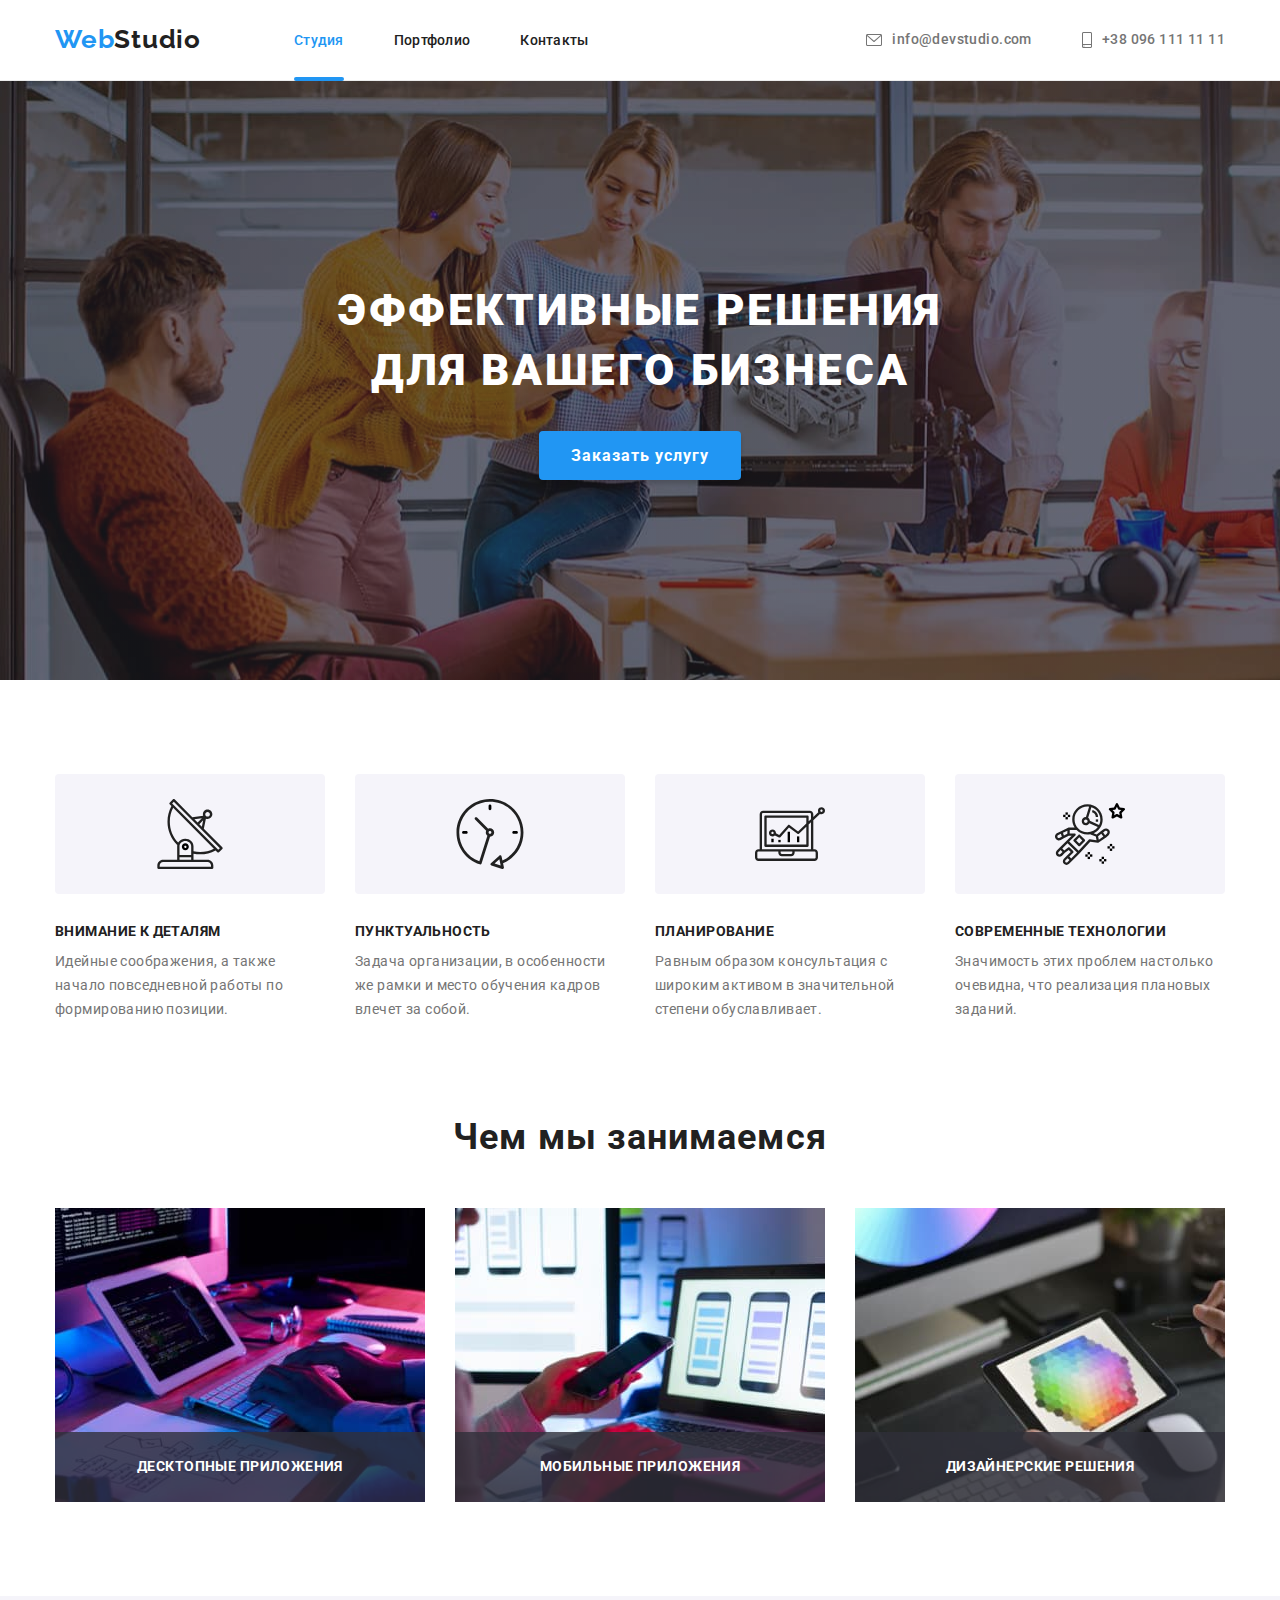
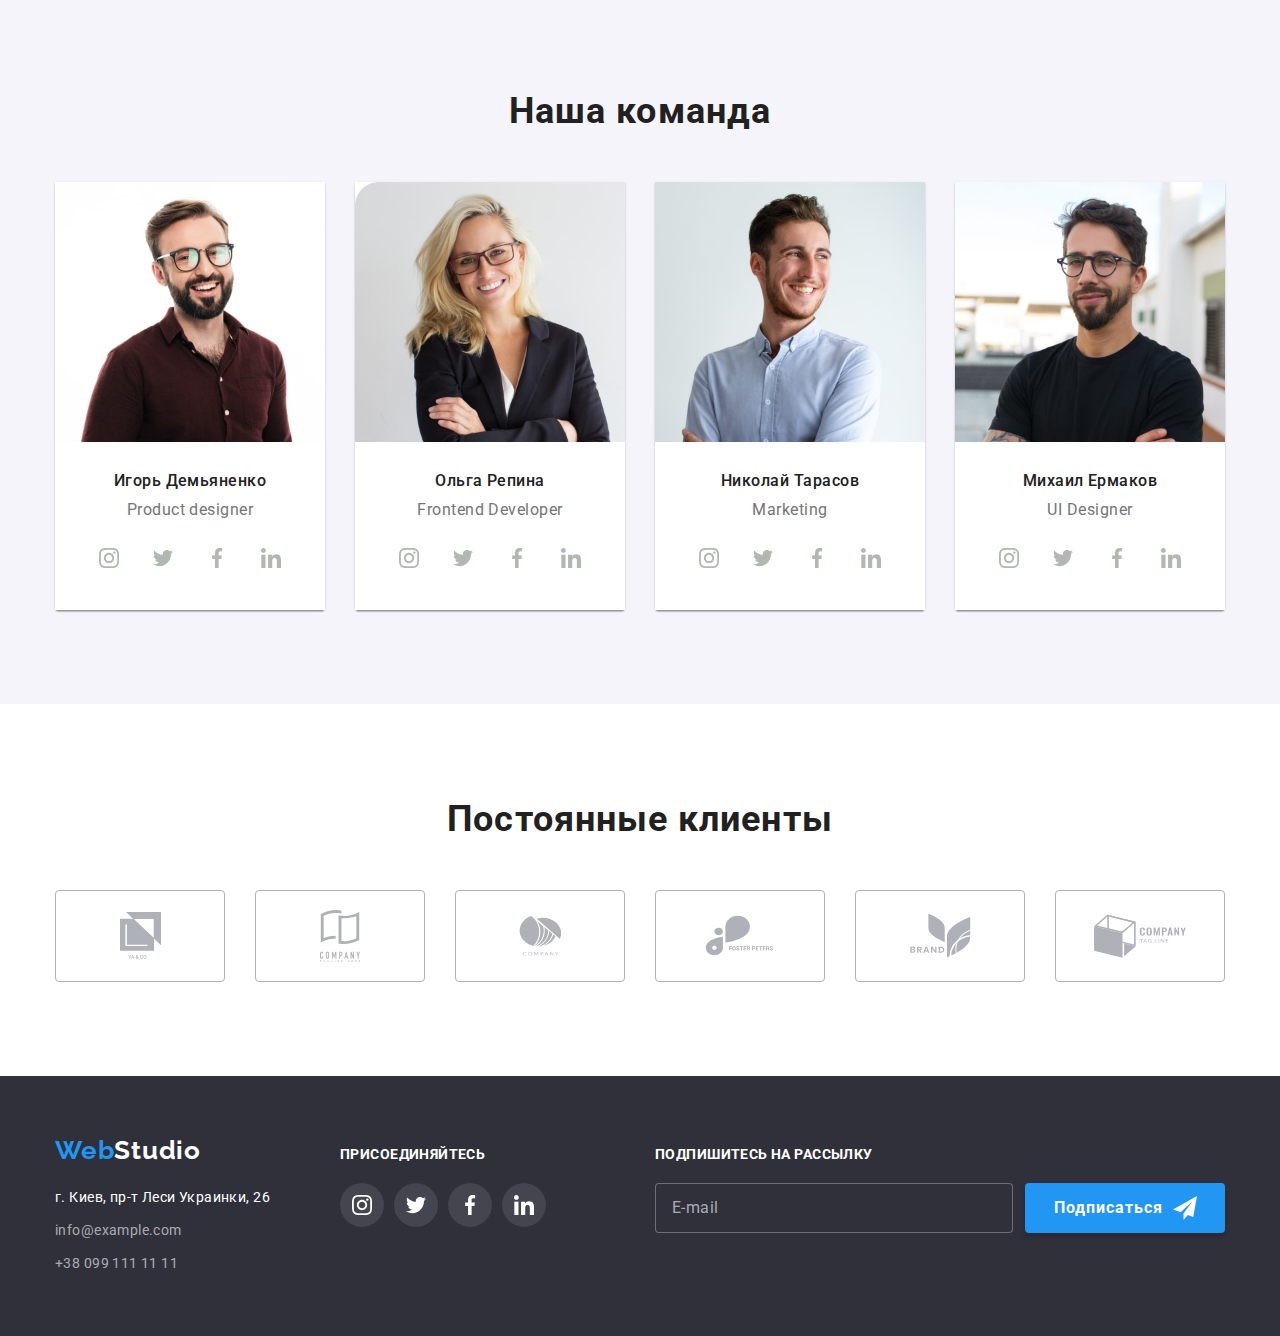
==== commit 3f3d7f2c: "прячет заголовки" ====
--- a/index.html
+++ b/index.html
@@ -74,7 +74,7 @@
       <!--============== section features company ===========-->
       <section class="section features-section">
         <div class="conteiner">
-          <!-- <h2>Особенности компании</h2> -->
+          <h2 class="visually-hidden">Особенности компании</h2>
 
           <ul class="list features-list">
             <li class="features-list-item">
@@ -511,6 +511,26 @@
             </li>
           </ul>
         </div>
+
+        <div class="footer-form-box">
+          <b class="footer-social-title">Подпишитесь на рассылку</b>
+          <form action="#" class="footer-form">
+            <label class="footer-form-label"
+              ><input
+                type="email"
+                name="mail"
+                class="footer-form-input"
+                placeholder="E-mail"
+            /></label>
+
+            <button type="submit" class="footer-form-btn">
+              Подписаться
+              <svg class="footer-btn-icon">
+                <use href="./images/icons/sprite.svg#icon-plane"></use>
+              </svg>
+            </button>
+          </form>
+        </div>
       </div>
     </footer>
 
@@ -522,70 +542,86 @@
           </svg>
         </button>
 
-        <h3 class="modal-form-title">
+        <b class="modal-form-title">
           Оставьте свои данные, мы вам перезвоним
-        </h3>
+        </b>
 
         <div class="modal-form-field">
           <label class="modal-label" for="user-name">Имя</label>
+          <div class="modal-icon-box">
+            <input
+              id="user-name"
+              type="text"
+              class="modal-form-input"
+              name="name"
+              minlength="2"
+              placeholder=" "
+              required
+            />
+
+            <svg class="modal-input-icon" width="18" height="18">
+              <use href="./images/icons/sprite.svg#icon-person"></use>
+            </svg>
+          </div>
+        </div>
+
+        <div class="modal-form-field">
+          <label class="modal-label" for="user-tel">Телефон</label>
+          <div class="modal-icon-box">
+            <input
+              id="user-tel"
+              type="tel"
+              class="modal-form-input"
+              name="tel"
+              required
+              pattern="[0-9]{3}-[0-9]{3}-[0-9]{2}-[0-9]{2}"
+              title="000-000-00-00"
+              placeholder=" "
+            />
+            <svg class="modal-input-icon" width="18" height="18">
+              <use href="./images/icons/sprite.svg#icon-phone"></use>
+            </svg>
+          </div>
+        </div>
+
+        <div class="modal-form-field">
+          <label class="modal-label" for="user-mail">Почта</label>
+          <div class="modal-icon-box">
+            <input
+              id="user-mail"
+              type="email"
+              class="modal-form-input"
+              name="mail"
+              required
+              placeholder=" "
+            />
+            <svg class="modal-input-icon" width="18" height="18">
+              <use href="./images/icons/sprite.svg#icon-email"></use>
+            </svg>
+          </div>
+        </div>
+
+        <label class="modal-label" for="comment">Комментарий</label>
+        <textarea
+          placeholder="Введите текст"
+          class="modal-comment modal-form-input"
+          name="comment"
+          id="comment"
+        ></textarea>
+
+        <label class="modal-checkbox-label">
           <input
-            id="user-name"
-            type="name"
-            class="modal-form-input"
-            name="user-name"
+            type="checkbox"
+            name="checkbox"
+            class="checkbox"
             required
-            minlength="2"
-            placeholder=" "
+            value="accept-policy"
           />
-
-          <svg class="modal-input-icon" width="18" height="18">
-            <use href="./images/icons/sprite.svg#icon-person"></use>
-          </svg>
-        </div>
-
-        <div class="modal-form-field">
-          <label class="modal-label" for="user-mail">Телефон</label>
-          <input
-            id="user-mail"
-            type="email"
-            class="modal-form-input"
-            name="user-mail"
-            required
-            placeholder=" "
-          />
-          <svg class="modal-input-icon" width="18" height="18">
-            <use href="./images/icons/sprite.svg#icon-email"></use>
-          </svg>
-        </div>
-
-        <div class="modal-form-field">
-          <label class="modal-label" for="user-tel">Почта</label>
-          <input
-            id="user-tel"
-            type="tel"
-            class="modal-form-input"
-            name="user-tel"
-            required
-            pattern="[0-9]{3}-[0-9]{3}-[0-9]{2}-[0-9]{2}"
-            title="000-000-00-00"
-            placeholder=" "
-          />
-          <svg class="modal-input-icon" width="18" height="18">
-            <use href="./images/icons/sprite.svg#icon-phone"></use>
-          </svg>
-        </div>
-
-        <textarea
-          class="modal-comment"
-          name=""
-          id=""
-          cols="30"
-          rows="10"
-        ></textarea>
-
-        <label class="modal-checkbox">
-          <input type="checkbox" required />Соглашаюсь с рассылкой и принимаю
-          <a class="modal-link" href="">Условия договора</a>
+          <span class="checkbox-icon"></span>
+
+          Соглашаюсь с рассылкой и принимаю &nbsp;<a class="modal-link" href="">
+            Условия договора</a
+          >
         </label>
 
         <button type="submit" class="modal-btn-submit">Отправить</button>
--- a/css/styles.css
+++ b/css/styles.css
@@ -70,6 +70,17 @@
   letter-spacing: 0.03em;
   color: var(--color-main);
   margin-bottom: 50px;
+}
+
+.visually-hidden {
+  position: absolute;
+  width: 1px;
+  height: 1px;
+  margin: -1px;
+  border: 0;
+  padding: 0;
+  clip: rect(0 0 0 0);
+  overflow: hidden;
 }
 /* ================end components========== */
 
@@ -237,6 +248,7 @@
   line-height: 1.87;
   cursor: pointer;
   letter-spacing: 0.06em;
+
   color: var(--color-wight);
   background-color: var(--brand-color);
 
@@ -550,6 +562,90 @@
   background-color: rgba(255, 255, 255, 0.1);
 }
 
+.footer-form-box {
+  width: 570px;
+  height: 86px;
+
+  /* margin-left: 93px; */
+  margin-left: auto;
+}
+.footer-form {
+  display: flex;
+}
+
+.footer-social-title {
+  display: block;
+  margin-bottom: 20px;
+}
+
+.footer-form-input::placeholder {
+  font-size: 16px;
+  line-height: 1.25;
+  letter-spacing: 0.03em;
+
+  color: rgba(255, 255, 255, 0.6);
+}
+.footer-form-input {
+  width: 358px;
+  height: 50px;
+
+  padding: 15px 16px;
+
+  border: 1px solid rgba(255, 255, 255, 0.3);
+  border-radius: 4px;
+
+  color: rgba(255, 255, 255, 0.6);
+
+  background-color: var(--bgc);
+  /* filter: drop-shadow(0px 4px 4px rgba(0, 0, 0, 0.15)); */
+
+  transition: drop-shadow 250ms cubic-bezier(0.4, 0, 0.2, 1),
+    border-color 250ms cubic-bezier(0.4, 0, 0.2, 1);
+}
+.footer-form-input:focus,
+.footer-form-input:hover {
+  outline: none;
+  border-color: var(--brand-color);
+  filter: drop-shadow(0px 4px 4px rgba(0, 0, 0, 0.15));
+}
+
+.footer-btn-icon {
+  width: 24px;
+  height: 24px;
+  margin-left: 10px;
+}
+
+.footer-form-btn {
+  width: 200px;
+  height: 50px;
+
+  padding: 10px 28px 10px 29px;
+  margin-left: 12px;
+
+  font-weight: bold;
+  font-size: 16px;
+  line-height: 1.87;
+
+  display: flex;
+  align-items: center;
+  text-align: center;
+  cursor: pointer;
+
+  letter-spacing: 0.06em;
+  color: var(--color-wight);
+
+  background-color: var(--brand-color);
+  box-shadow: 0px 4px 4px rgba(0, 0, 0, 0.15);
+  border-radius: 4px;
+  border: transparent;
+
+  transition: background-color 250ms cubic-bezier(0.4, 0, 0.2, 1);
+}
+
+.footer-form-btn:hover,
+.footer-form-btn:focus {
+  background-color: var(--hover-bnt);
+}
 /* <!--========= end address ============ --> */
 /* ============== end footer ============= */
 
@@ -742,6 +838,7 @@
 }
 
 .modal-form-title {
+  display: block;
   font-size: 20px;
   line-height: 1.15;
   text-align: center;
@@ -762,11 +859,16 @@
 
   border: 1px solid rgba(33, 33, 33, 0.2);
   border-radius: 4px;
-}
-
-.modal-form-field {
+  transition: border-color 250ms cubic-bezier(0.4, 0, 0.2, 1);
+}
+.modal-form-input:focus {
+  outline: none;
+  border-color: var(--brand-color);
+}
+
+/* .modal-form-field {
   position: relative;
-}
+} */
 
 .modal-label {
   display: block;
@@ -779,6 +881,10 @@
   letter-spacing: 0.01em;
 
   color: var(--color-grey);
+}
+
+.modal-icon-box {
+  position: relative;
 }
 .modal-input-icon {
   display: inline-block;
@@ -787,11 +893,10 @@
   left: 15px;
 
   transform: translateY(-50%);
-}
-
-.modal-form-input:focus {
-  outline: none;
-  border-color: var(--brand-color);
+  transition: fill 250ms cubic-bezier(0.4, 0, 0.2, 1);
+}
+.modal-form-input:focus + .modal-input-icon {
+  fill: var(--brand-color);
 }
 
 /* .modal-form-input:focus:not(:placeholder-shown):valid {
@@ -812,13 +917,26 @@
   width: 100%;
   height: 120px;
 
+  padding: 12px 16px;
   margin-bottom: 20px;
 
   border: 1px solid rgba(33, 33, 33, 0.2);
   border-radius: 4px;
-}
-
-.modal-checkbox {
+
+  resize: none;
+
+  font-size: 12px;
+  line-height: 1.16;
+  letter-spacing: 0.01em;
+}
+.modal-comment::placeholder {
+  color: rgba(117, 117, 117, 0.5);
+}
+
+.modal-checkbox-label {
+  display: flex;
+  align-items: center;
+
   font-weight: normal;
   font-size: 14px;
   line-height: 1.71;
@@ -826,9 +944,54 @@
 
   color: var(--color-grey);
 }
+.checkbox {
+  /* -webkit-appearance: none;
+  -moz-appearance: none;
+  appearance: none;
+  position: absolute; */
+
+  position: absolute;
+  width: 1px;
+  height: 1px;
+  margin: -1px;
+  border: 0;
+  padding: 0;
+  clip: rect(0 0 0 0);
+  overflow: hidden;
+}
 
 .modal-link {
   color: var(--brand-color);
+}
+
+.checkbox-icon {
+  display: inline-block;
+  width: 16px;
+  height: 15px;
+
+  border: 2px solid var(--color-main);
+  border-radius: 2px;
+  margin-right: 7px;
+  margin-left: 13px;
+
+  cursor: pointer;
+
+  transition: border 250ms cubic-bezier(0.4, 0, 0.2, 1);
+}
+
+.checkbox:checked + .checkbox-icon {
+  background-color: var(--brand-color);
+  border-color: var(--brand-color);
+
+  background-image: url(../images/icons/check.svg);
+  background-size: contain;
+  background-origin: border-box;
+
+  transition: background-color 250ms cubic-bezier(0.4, 0, 0.2, 1);
+}
+.checkbox:focus + .checkbox-icon,
+.checkbox:hover + .checkbox-icon {
+  border: 2px solid var(--brand-color);
 }
 
 .modal-btn-submit {
